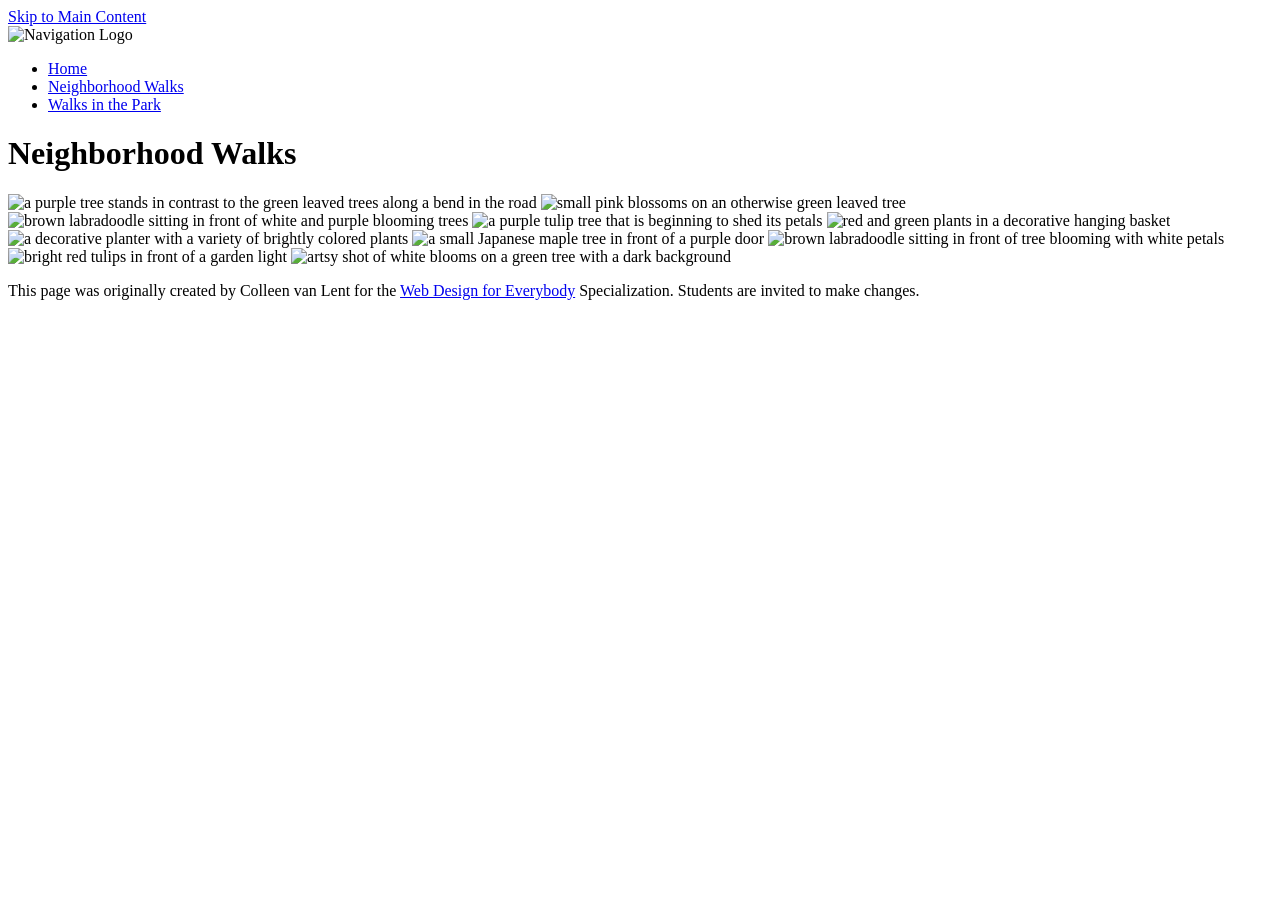
==== RD-week3-responsive_grid_complete/index.html @ a6221a23 "Update index.html" ====
<!DOCTYPE html>
<html lang="en">
<head>
    <meta charset="UTF-8">
    <meta name="viewport" content="width=device-width, initial-scale=1.0">
    <title>Neighborhood Walks - Home</title>
    <link rel="stylesheet" href="css/style.css">
</head>
<body>
    <a href="#main" class="skip-link">Skip to Main Content</a>
    
    <header>
        <nav>
            <!-- A placeholder image in nav to satisfy the "image in the nav" rubric requirement -->
            <img src="https://intro-webdesign.com/v3/images/bend_in_the_road.png" alt="Navigation Logo">
            <ul>
                <li><a href="index.html">Home</a></li>
                <li><a href="neighborhood.html">Neighborhood Walks</a></li>
                <li><a href="parks.html">Walks in the Park</a></li>
            </ul>
        </nav>
        <h1>Neighborhood Walks</h1>
    </header>

    <main id="main">
        <div class="grid">
            <img src="https://intro-webdesign.com/v3/images/bend_in_the_road.png" alt="a purple tree stands in contrast to the green leaved trees along a bend in the road">
            <img src="https://intro-webdesign.com/v3/images/pink_blossoms.png" alt="small pink blossoms on an otherwise green leaved tree">
            <img src="https://intro-webdesign.com/v3/images/blooming_trees.png" alt="brown labradoodle sitting in front of white and purple blooming trees">
            <img src="https://intro-webdesign.com/v3/images/falling_petals.png" alt="a purple tulip tree that is beginning to shed its petals">
            <img src="https://intro-webdesign.com/v3/images/hanging_plants.png" alt="red and green plants in a decorative hanging basket">
            <img src="https://intro-webdesign.com/v3/images/potted_plants.png" alt="a decorative planter with a variety of brightly colored plants">
            <img src="https://intro-webdesign.com/v3/images/red_maple.png" alt="a small Japanese maple tree in front of a purple door">
            <img src="https://intro-webdesign.com/v3/images/tree_with_white_blooms.png" alt="brown labradoodle sitting in front of tree blooming with white petals">
            <img src="https://intro-webdesign.com/v3/images/tulips.png" alt="bright red tulips in front of a garden light">
            <img src="https://intro-webdesign.com/v3/images/white_buds_on_tree.png" alt="artsy shot of white blooms on a green tree with a dark background">
        </div>
    </main>

    <footer>
        <p>This page was originally created by Colleen van Lent for the <a href="https://www.coursera.org/specializations/web-design"> Web Design for Everybody</a> Specialization. Students are invited to make changes.</p>
    </footer>
</body>
</html>
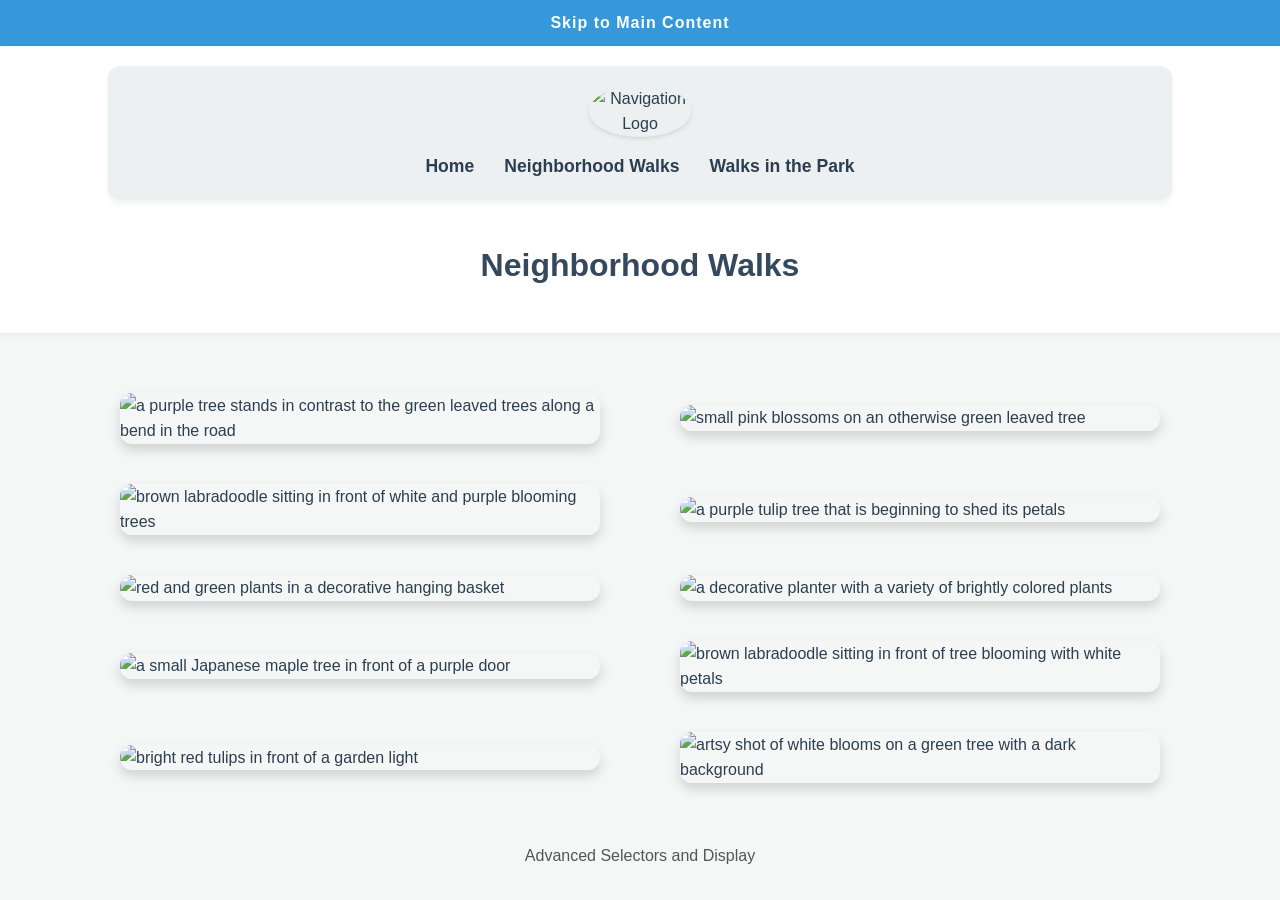
==== commit 1508fe64: "Update index.html" ====
--- a/RD-week3-responsive_grid_complete/index.html
+++ b/RD-week3-responsive_grid_complete/index.html
@@ -38,7 +38,7 @@
     </main>
 
     <footer>
-        <p>This page was originally created by Colleen van Lent for the <a href="https://www.coursera.org/specializations/web-design"> Web Design for Everybody</a> Specialization. Students are invited to make changes.</p>
+        <p>Advanced Selectors and Display</p>
     </footer>
 </body>
 </html>
--- a/RD-week3-responsive_grid_complete/css/style.css
+++ b/RD-week3-responsive_grid_complete/css/style.css
@@ -0,0 +1,178 @@
+/* ==========================================================
+   GLOBAL STYLES & TYPOGRAPHY (Making it look modern)
+   ========================================================== */
+body {
+    font-family: 'Segoe UI', Tahoma, Geneva, Verdana, sans-serif;
+    background-color: #f4f7f6;
+    color: #2c3e50;
+    margin: 0;
+    padding: 0;
+    line-height: 1.6;
+}
+
+header {
+    text-align: center; /* This perfectly centers your 80% inline-block nav */
+    padding-bottom: 20px;
+    background-color: #ffffff;
+    box-shadow: 0 2px 5px rgba(0,0,0,0.05);
+    margin-bottom: 30px;
+}
+
+h1, h2 {
+    color: #34495e;
+    text-align: center;
+    margin-top: 20px;
+}
+
+p {
+    text-align: center;
+    max-width: 800px;
+    margin: 0 auto 20px auto;
+    color: #555;
+}
+
+/* ==========================================================
+   ACCESSIBILITY: Skip to Main Content Link
+   (Permanently visible, styled nicely as a top banner)
+   ========================================================== */
+.skip-link {
+    display: block;
+    background: #3498db;
+    color: white;
+    padding: 10px;
+    text-align: center;
+    text-decoration: none;
+    font-weight: bold;
+    letter-spacing: 1px;
+    transition: background 0.3s ease;
+}
+
+.skip-link:hover {
+    background: #2980b9;
+}
+
+/* ==========================================================
+   LI ELEMENT
+   (Instruction: Comment out the existing styling for the li element)
+   ========================================================== */
+/* 
+li {
+    list-style-type: none;
+    display: inline;
+    padding-right: 20px;
+} 
+*/
+
+/* WORKAROUND: Since we can't touch 'li', we style the 'ul' 
+   and 'a' tags directly to make the menu look beautiful and horizontal */
+nav ul {
+    display: flex;
+    justify-content: center;
+    align-items: center;
+    gap: 30px;
+    padding: 0;
+    margin: 15px 0 0 0;
+    list-style-type: none; /* Removes bullets safely */
+}
+
+nav a {
+    text-decoration: none;
+    color: #2c3e50;
+    font-weight: 600;
+    font-size: 1.1rem;
+    transition: color 0.3s;
+}
+
+nav a:hover {
+    color: #e74c3c;
+}
+
+/* ==========================================================
+   NAV ELEMENT
+   (Instruction: Change nav to use inline-block and width of about 80%)
+   ========================================================== */
+nav {
+    display: inline-block;
+    width: 80%;
+    background-color: #ecf0f1;
+    padding: 20px;
+    border-radius: 12px;
+    box-shadow: 0 4px 6px rgba(0,0,0,0.05);
+    margin: 20px auto;
+}
+
+/* ==========================================================
+   NAV IMAGE
+   (Instruction: Use a descendent selector to style only the image 
+   in the nav to have a width of about 10%)
+   ========================================================== */
+nav img {
+    width: 10%;
+    height: auto;
+    border-radius: 50%; /* Makes the logo circular */
+    box-shadow: 0 2px 4px rgba(0,0,0,0.1);
+    display: block;
+    margin: 0 auto; /* Centers the image inside the nav */
+}
+
+/* ==========================================================
+   GRID CLASS
+   (Instruction: two column grid where each column is approx 40%.
+   Play with justify-content, align-items, and row-gap.)
+   ========================================================== */
+.grid {
+    display: grid;
+    grid-template-columns: 40% 40%;
+    justify-content: space-evenly;
+    align-items: center;
+    row-gap: 40px;
+    margin: 40px auto;
+    max-width: 1200px;
+    padding: 20px;
+}
+
+/* ==========================================================
+   GRID IMAGES
+   (Instruction: Use descendent selector to style only the images 
+   in the grid class to have a width of 100%)
+   ========================================================== */
+.grid img {
+    width: 100%;
+    border-radius: 12px;
+    box-shadow: 0 6px 12px rgba(0,0,0,0.15);
+    transition: transform 0.3s ease, box-shadow 0.3s ease;
+}
+
+/* Adds a nice pop-out effect when you hover over grid images */
+.grid img:hover {
+    transform: scale(1.03);
+    box-shadow: 0 10px 20px rgba(0,0,0,0.25);
+}
+
+/* ==========================================================
+   FLEX CLASS
+   (Instruction: Style the flex class to use flex. Play with 
+   flex-wrap and justify-content property values.)
+   ========================================================== */
+.flex {
+    display: flex;
+    flex-wrap: wrap;
+    justify-content: center;
+    gap: 30px; /* Provides spacing between flex items */
+    margin: 40px auto;
+    max-width: 1200px;
+    padding: 20px;
+}
+
+/* Styling for flex images to match the nice grid images */
+.flex img {
+    max-width: 30%;
+    min-width: 250px;
+    border-radius: 12px;
+    box-shadow: 0 6px 12px rgba(0,0,0,0.15);
+    transition: transform 0.3s ease;
+}
+
+.flex img:hover {
+    transform: scale(1.03);
+}
